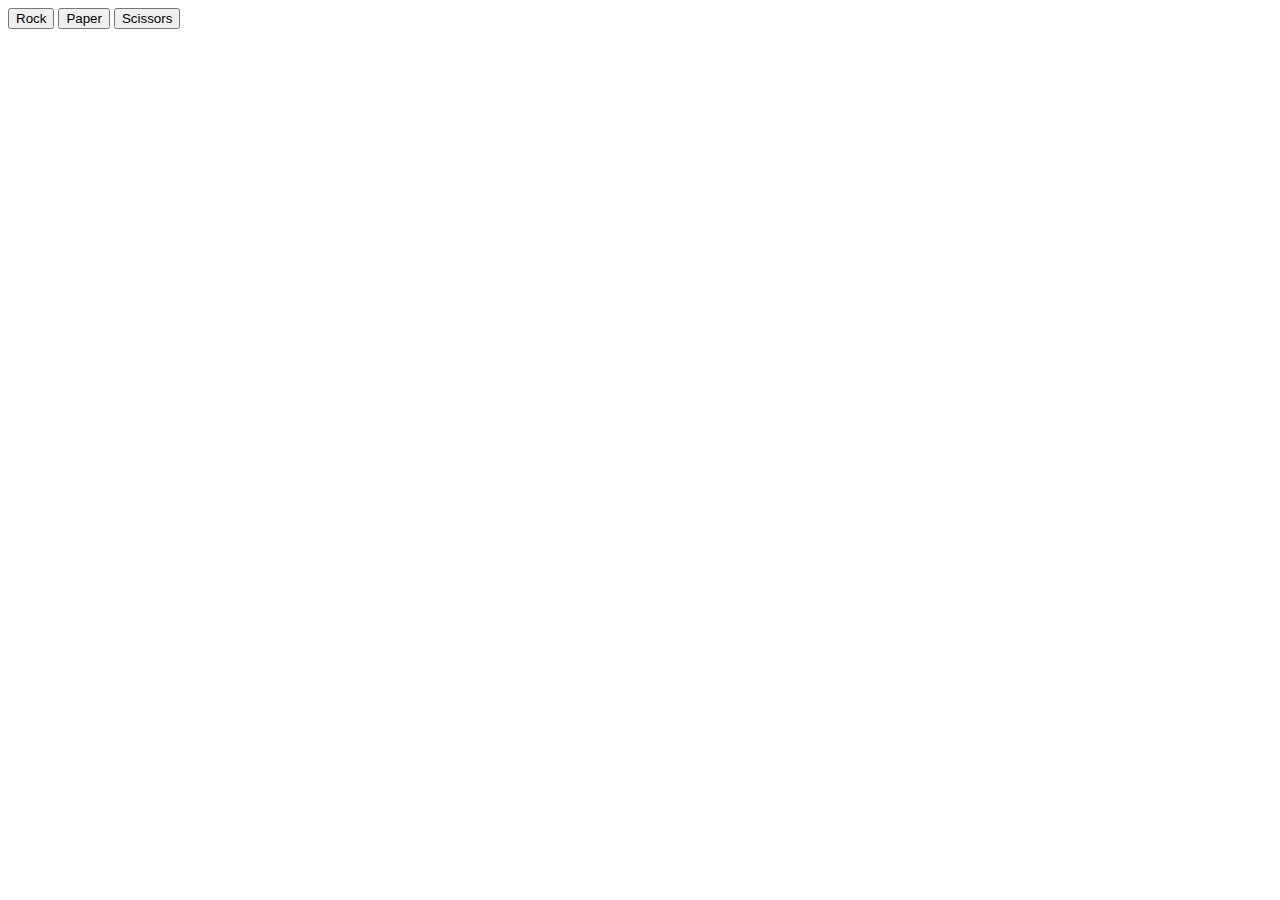
==== rock-paper-scissors.html @ a9cca070 "Create html buttons and add click event listener" ====
<!DOCTYPE html>
<html lang="en">
<head>
    <meta charset="UTF-8">
    <meta http-equiv="X-UA-Compatible" content="IE=edge">
    <meta name="viewport" content="width=device-width, initial-scale=1.0">
    <title>Rock Paper Scissors</title>
    <script src="javascript.js" type="text/javascript" defer></script>
</head>
<body>
    <div id="buttons">
        <button id="rock">Rock</button>
        <button id="paper">Paper</button>
        <button id="scissors">Scissors</button>
        </div>
</body>
</html>
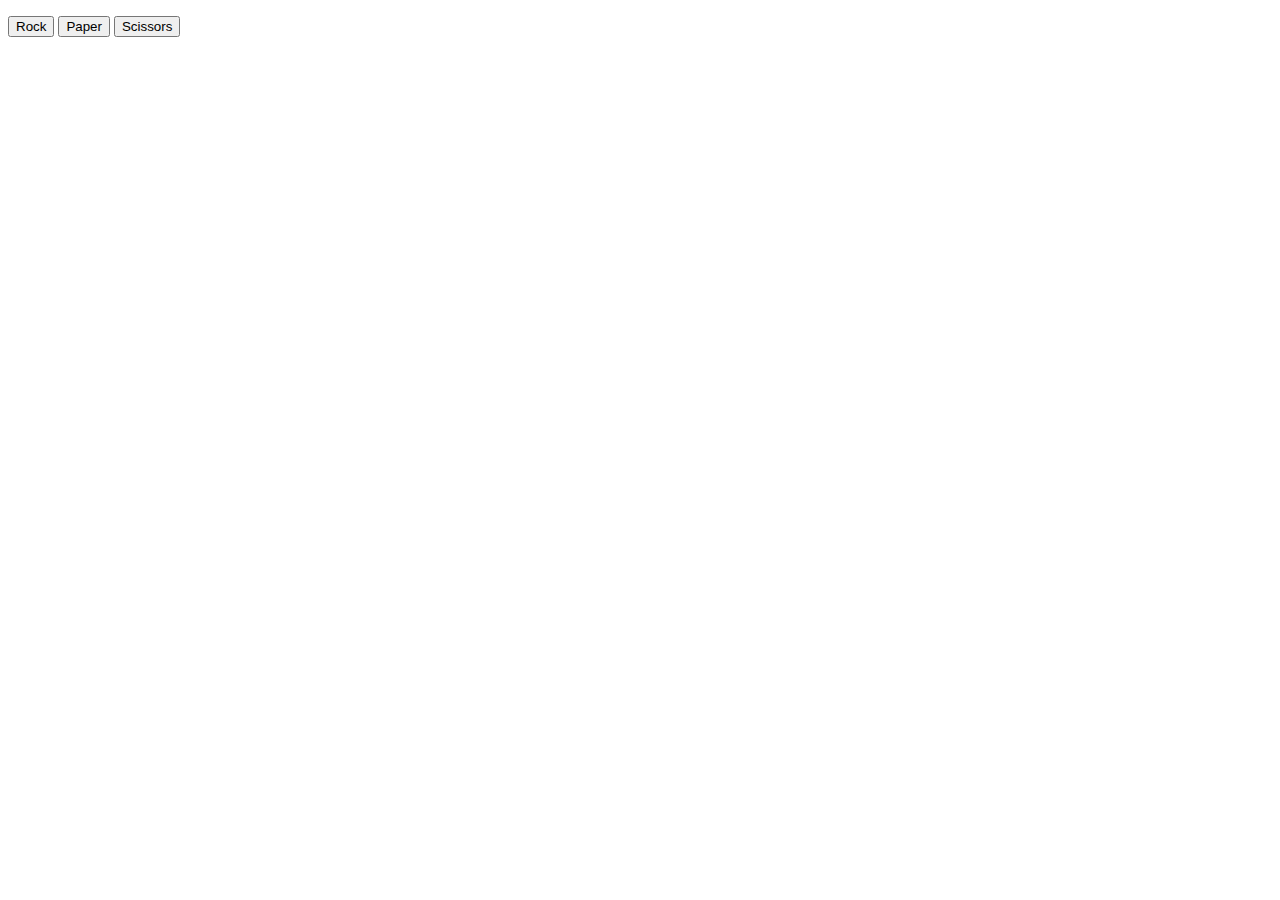
==== commit 547c40a7: "Add the HTML results div and refactor js to output result" ====
--- a/rock-paper-scissors.html
+++ b/rock-paper-scissors.html
@@ -8,6 +8,10 @@
     <script src="javascript.js" type="text/javascript" defer></script>
 </head>
 <body>
+    <div id="results-div">
+        <p id="output"></p>
+    </div>
+
     <div id="buttons">
         <button id="rock">Rock</button>
         <button id="paper">Paper</button>
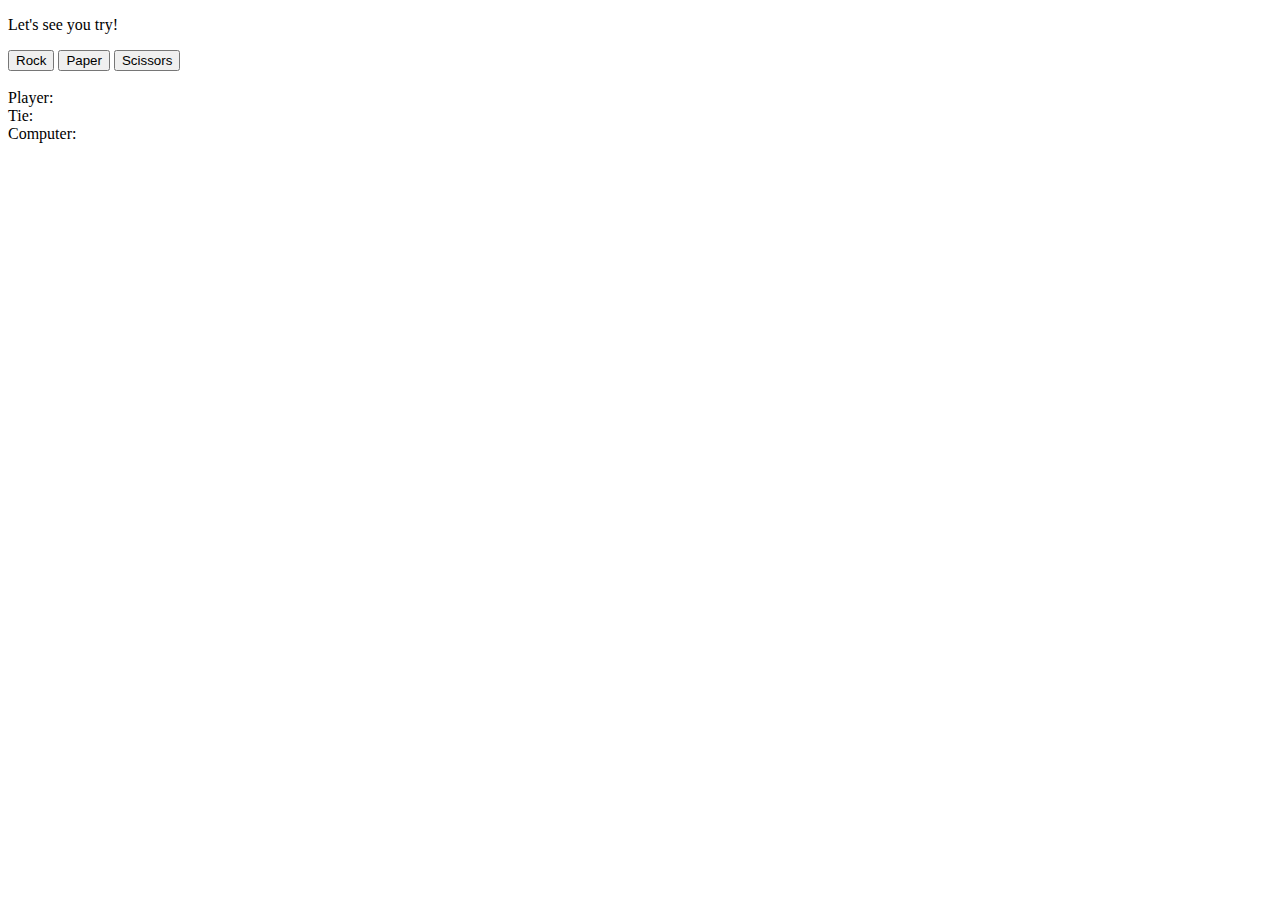
==== commit 71f22f62: "Add div to display scores and refactor the playRound() function" ====
--- a/rock-paper-scissors.html
+++ b/rock-paper-scissors.html
@@ -9,13 +9,19 @@
 </head>
 <body>
     <div id="results-div">
-        <p id="output"></p>
+        <p id="output">Let's see you try!</p>
     </div>
 
     <div id="buttons">
         <button id="rock">Rock</button>
         <button id="paper">Paper</button>
         <button id="scissors">Scissors</button>
-        </div>
+    </div>
+</br>
+    <div id="scores">
+        <div>Player: <span id="player-score"></span></div>
+        <div>Tie: <span id="tie-score"></span></div>
+        <div>Computer: <span id="computer-score"></span></div>
+    </div>
 </body>
 </html>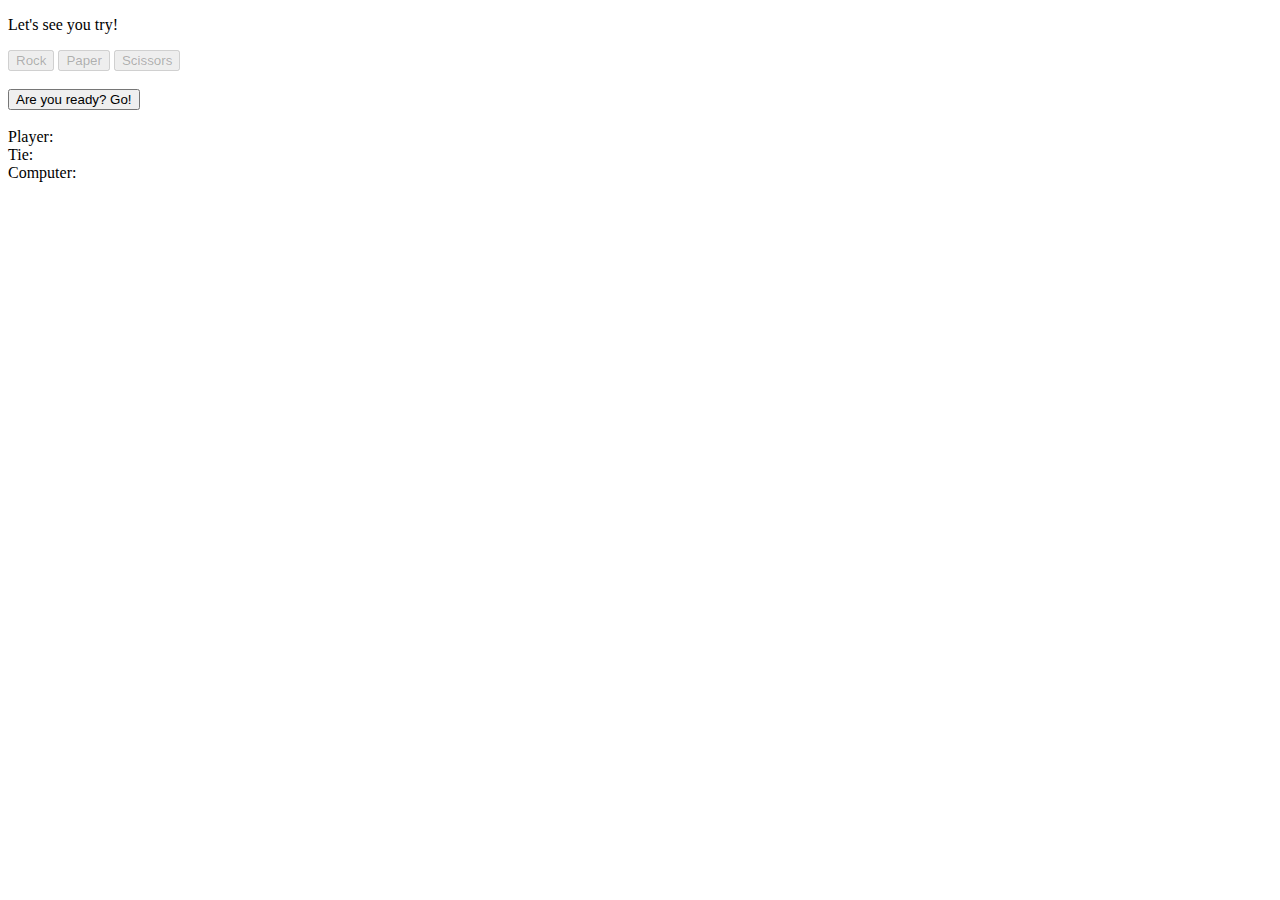
==== commit 1df27c20: "Disable buttons appropriately and create resetGame() function" ====
--- a/rock-paper-scissors.html
+++ b/rock-paper-scissors.html
@@ -18,6 +18,10 @@
         <button id="scissors">Scissors</button>
     </div>
 </br>
+<div>
+    <button id="start-and-reset">Are you ready? Go!</button>
+</div>
+</br>
     <div id="scores">
         <div>Player: <span id="player-score"></span></div>
         <div>Tie: <span id="tie-score"></span></div>
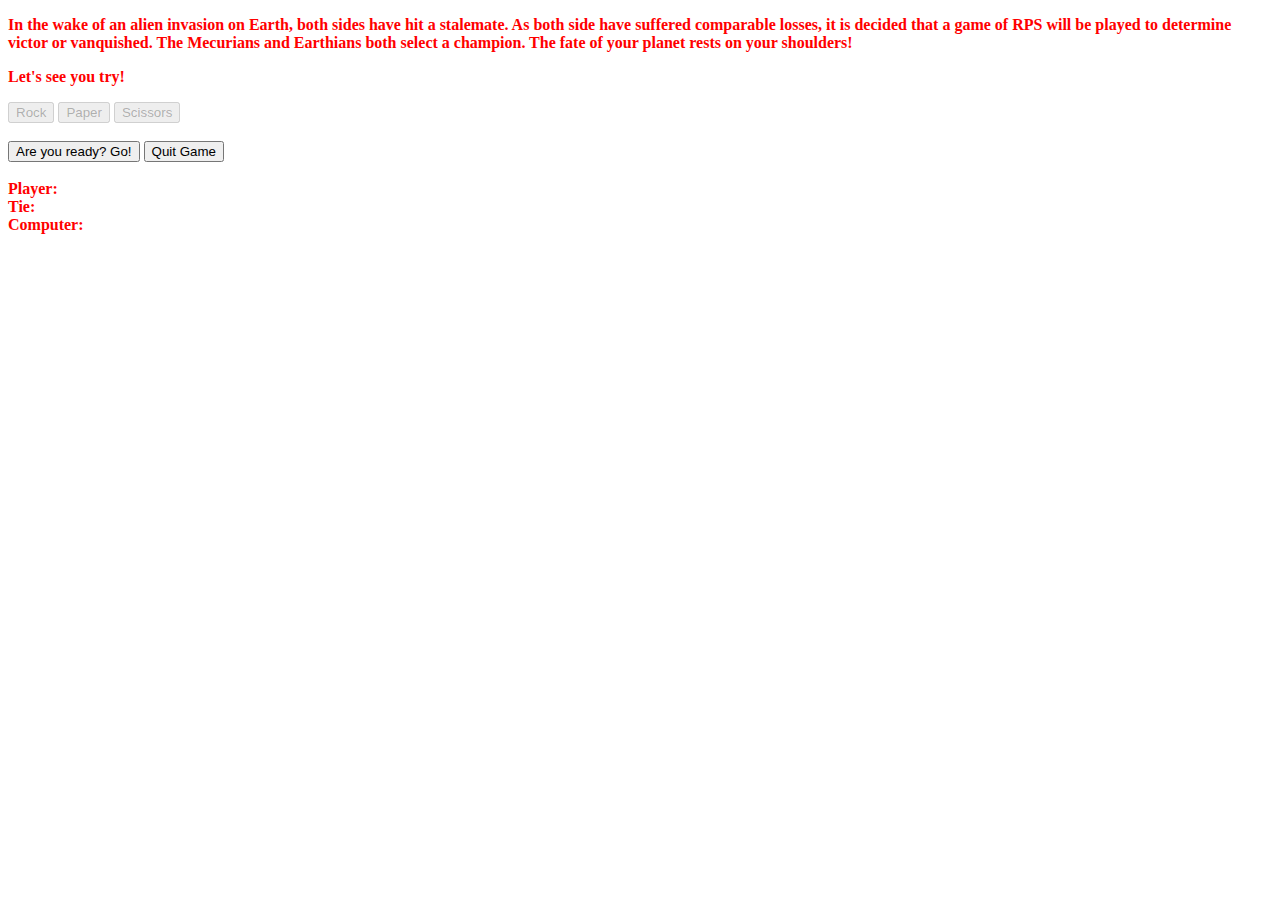
==== commit 5ced18a4: "Add game introduction and start styling" ====
--- a/rock-paper-scissors.html
+++ b/rock-paper-scissors.html
@@ -5,9 +5,16 @@
     <meta http-equiv="X-UA-Compatible" content="IE=edge">
     <meta name="viewport" content="width=device-width, initial-scale=1.0">
     <title>Rock Paper Scissors</title>
+    <link href="style.css" rel="stylesheet">
     <script src="javascript.js" type="text/javascript" defer></script>
 </head>
 <body>
+    <div id="introduction-div"><p>In the wake of an alien invasion on Earth, 
+        both sides have hit a stalemate. As both side have suffered
+        comparable losses, it is decided that a game of RPS will
+        be played to determine victor or vanquished. 
+        The Mecurians and Earthians both select a champion. The fate
+        of your planet rests on your shoulders! </p></div>
     <div id="results-div">
         <p id="output">Let's see you try!</p>
     </div>
@@ -20,6 +27,7 @@
 </br>
 <div>
     <button id="start-and-reset">Are you ready? Go!</button>
+    <button id="player-quit">Quit Game</button>
 </div>
 </br>
     <div id="scores">
--- a/style.css
+++ b/style.css
@@ -0,0 +1,9 @@
+body {
+     background-image: url("images/body-background.jpg");
+     color: red;
+     font-weight: bold;
+}
+
+#buttons {
+    
+}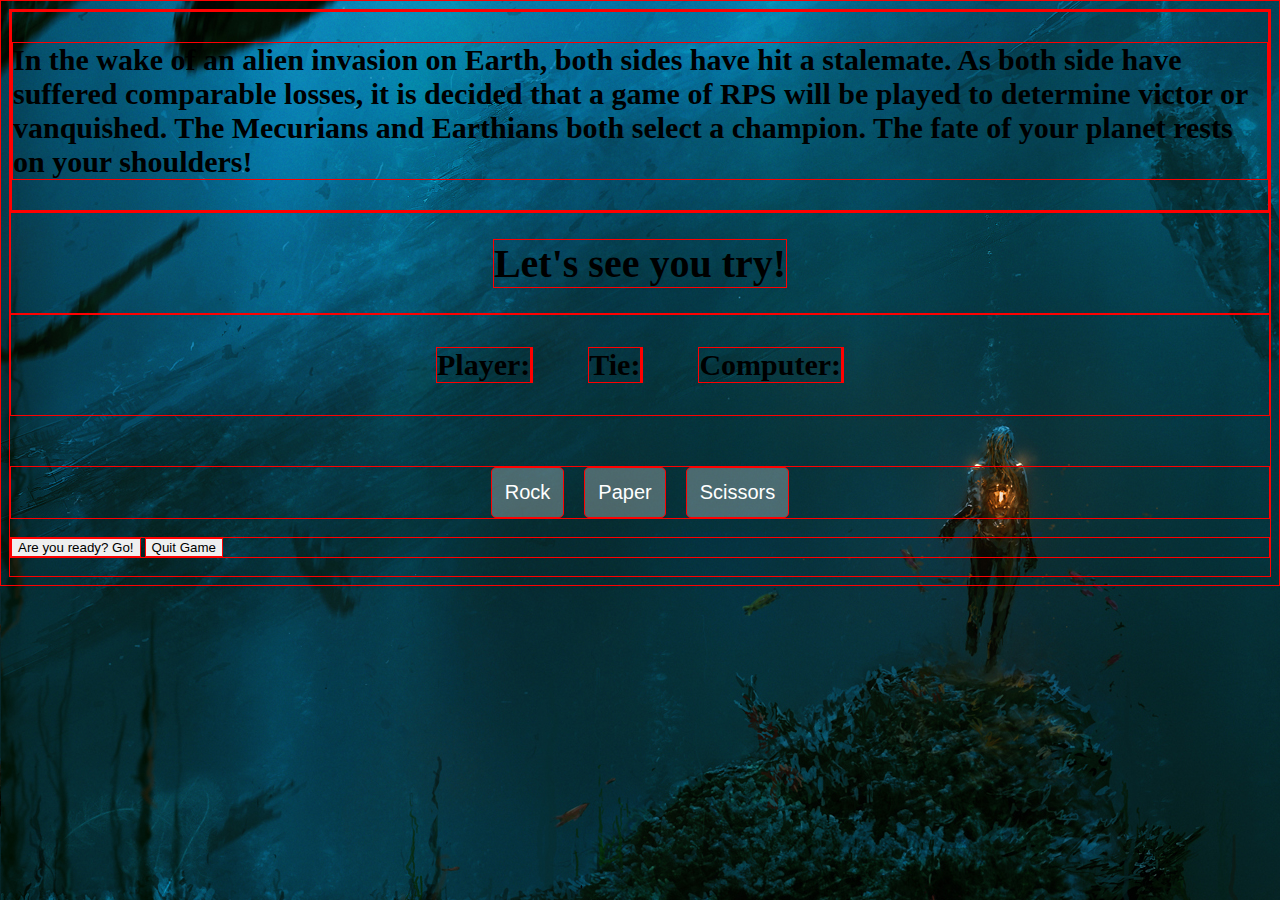
==== commit 7260ddb5: "Start styling the game and edit the enableGameButtons()" ====
--- a/rock-paper-scissors.html
+++ b/rock-paper-scissors.html
@@ -9,31 +9,40 @@
     <script src="javascript.js" type="text/javascript" defer></script>
 </head>
 <body>
-    <div id="introduction-div"><p>In the wake of an alien invasion on Earth, 
+
+    <section id="introduction-section">
+    <div id="introduction-div">
+        <p>In the wake of an alien invasion on Earth, 
         both sides have hit a stalemate. As both side have suffered
         comparable losses, it is decided that a game of RPS will
         be played to determine victor or vanquished. 
         The Mecurians and Earthians both select a champion. The fate
-        of your planet rests on your shoulders! </p></div>
+        of your planet rests on your shoulders! </p>
+    </div>
+    </section>
+
+
     <div id="results-div">
         <p id="output">Let's see you try!</p>
     </div>
 
-    <div id="buttons">
+    <section id="scores">
+        <div>Player: <span id="player-score"></span></div>
+        <div>Tie: <span id="tie-score"></span></div>
+        <div>Computer: <span id="computer-score"></span></div>
+    </section>
+
+    <section id="buttons">
         <button id="rock">Rock</button>
         <button id="paper">Paper</button>
         <button id="scissors">Scissors</button>
-    </div>
+    </section>
 </br>
-<div>
-    <button id="start-and-reset">Are you ready? Go!</button>
-    <button id="player-quit">Quit Game</button>
-</div>
+    <section id="reset-and-quit">
+        <button id="start-and-reset">Are you ready? Go!</button>
+        <button id="player-quit">Quit Game</button>
+    </section>
 </br>
-    <div id="scores">
-        <div>Player: <span id="player-score"></span></div>
-        <div>Tie: <span id="tie-score"></span></div>
-        <div>Computer: <span id="computer-score"></span></div>
-    </div>
+
 </body>
 </html>--- a/style.css
+++ b/style.css
@@ -1,9 +1,49 @@
+* {
+    border: 1px solid red;
+}
+
 body {
      background-image: url("images/body-background.jpg");
-     color: red;
+     /* color: red; */
      font-weight: bold;
 }
 
+#introduction-div p {
+    font-size: 30px;
+}
+
+#results-div {
+    display: flex;
+    align-items: center;
+    justify-content: center;
+    height: 100px;
+}
+
+#results-div p {
+    font-size: 40px;
+}
+
+#scores {
+    display: flex;
+    align-items: center;
+    justify-content: center;
+    gap: 55px;
+    height: 100px;
+    font-size: 30px;
+}
+
 #buttons {
-    
-}+    display: flex;
+    align-items: center;
+    justify-content: center;
+    gap: 20px;
+    margin-top: 50px;
+}
+
+#buttons button {
+    padding: 13px;
+    font-size: 20px;
+    border-radius: 5px;
+    /* background: red; */
+    color: white;
+}
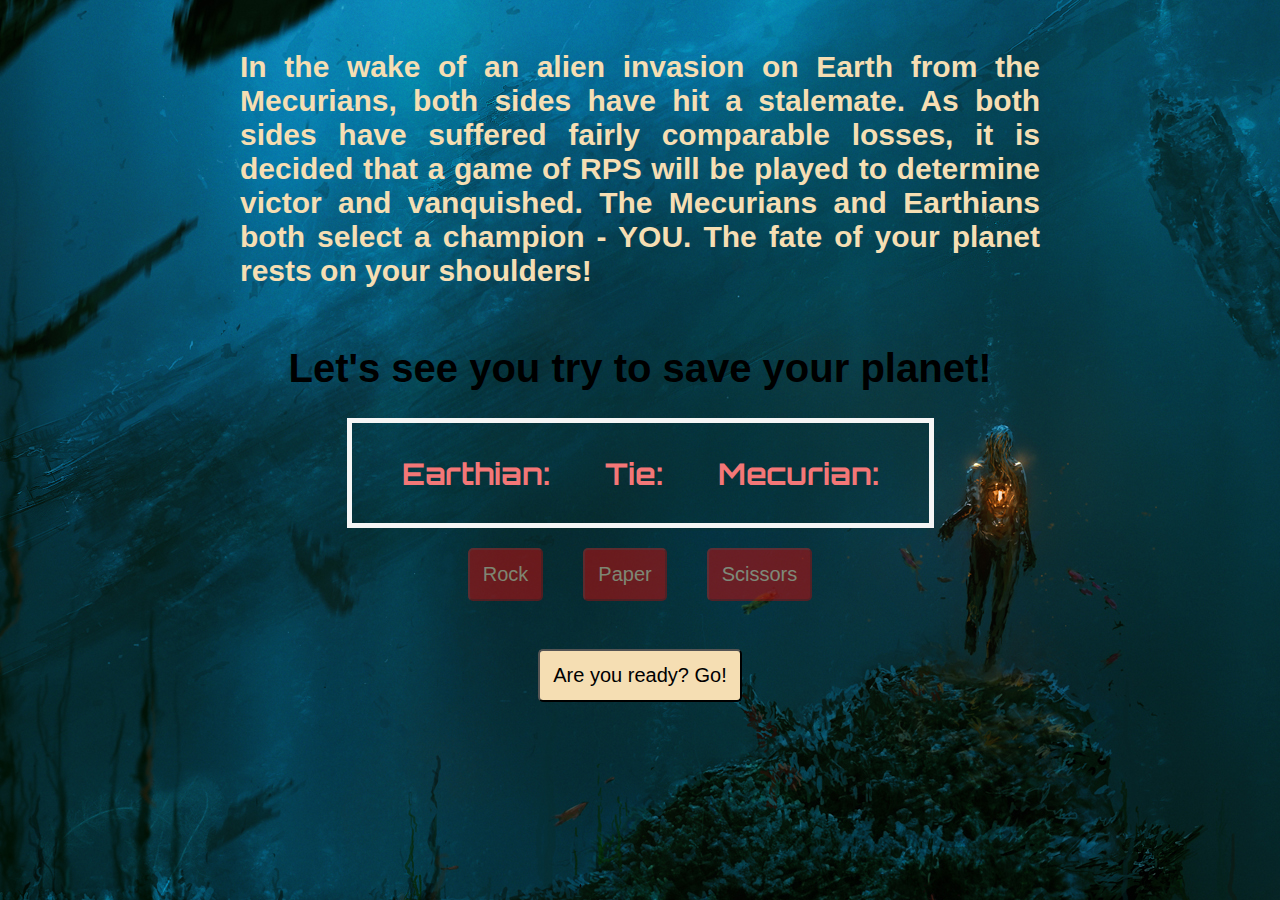
==== commit ab5ef3f4: "Add new font for the body and #scores" ====
--- a/rock-paper-scissors.html
+++ b/rock-paper-scissors.html
@@ -6,30 +6,31 @@
     <meta name="viewport" content="width=device-width, initial-scale=1.0">
     <title>Rock Paper Scissors</title>
     <link href="style.css" rel="stylesheet">
+    <link href='https://fonts.googleapis.com/css?family=Orbitron' rel='stylesheet' type='text/css'>
     <script src="javascript.js" type="text/javascript" defer></script>
 </head>
 <body>
 
     <section id="introduction-section">
     <div id="introduction-div">
-        <p>In the wake of an alien invasion on Earth, 
-        both sides have hit a stalemate. As both side have suffered
+        <p>In the wake of an alien invasion on Earth from the Mecurians, 
+        both sides have hit a stalemate. As both sides have suffered fairly
         comparable losses, it is decided that a game of RPS will
-        be played to determine victor or vanquished. 
-        The Mecurians and Earthians both select a champion. The fate
+        be played to determine victor and vanquished. 
+        The Mecurians and Earthians both select a champion - YOU. The fate
         of your planet rests on your shoulders! </p>
     </div>
     </section>
 
 
     <div id="results-div">
-        <p id="output">Let's see you try!</p>
+        <p id="output">Let's see you try to save your planet!</p>
     </div>
 
     <section id="scores">
-        <div>Player: <span id="player-score"></span></div>
+        <div class="human">Earthian: <span id="player-score"></span></div>
         <div>Tie: <span id="tie-score"></span></div>
-        <div>Computer: <span id="computer-score"></span></div>
+        <div class="computer">Mecurian: <span id="computer-score"></span></div>
     </section>
 
     <section id="buttons">
@@ -40,7 +41,7 @@
 </br>
     <section id="reset-and-quit">
         <button id="start-and-reset">Are you ready? Go!</button>
-        <button id="player-quit">Quit Game</button>
+        <!-- <button id="player-quit">Quit Game</button> -->
     </section>
 </br>
 
--- a/style.css
+++ b/style.css
@@ -1,15 +1,32 @@
 * {
-    border: 1px solid red;
+    /* border: 1px solid red; */
 }
 
 body {
      background-image: url("images/body-background.jpg");
-     /* color: red; */
      font-weight: bold;
+     display: flex;
+     flex-direction: column;
+     justify-content: center;
+     align-items: center;
+     margin-top: 0;
+     margin-bottom: 0;
+     font-family:'Trebuchet MS', 'Lucida Sans Unicode', 'Lucida Grande', 'Lucida Sans', Arial, sans-serif
+     
+}
+
+#introduction-section {
+    margin-top: 20px;
+    width: 800px;
+  
 }
 
 #introduction-div p {
     font-size: 30px;
+    margin-bottom: 30px;
+    text-align: justify;
+    color: wheat;
+    
 }
 
 #results-div {
@@ -17,11 +34,12 @@
     align-items: center;
     justify-content: center;
     height: 100px;
+    
 }
 
 #results-div p {
     font-size: 40px;
-}
+}  
 
 #scores {
     display: flex;
@@ -30,20 +48,73 @@
     gap: 55px;
     height: 100px;
     font-size: 30px;
+    padding: 0 50px;
+    color: rgb(243, 119, 119);
+    border: 5px solid whitesmoke;
+    font-family: 'Orbitron', sans-serif;
 }
 
 #buttons {
     display: flex;
     align-items: center;
     justify-content: center;
-    gap: 20px;
-    margin-top: 50px;
+    gap: 40px;
+    margin-top: 20px;
 }
 
 #buttons button {
     padding: 13px;
     font-size: 20px;
     border-radius: 5px;
-    /* background: red; */
+    background-color: rgb(206, 11, 11);
+    color: rgb(241, 210, 153);
+}
+
+#buttons button:hover {
+    color: rgb(244, 236, 230);
+}
+
+#buttons button:active {
     color: white;
+    -webkit-box-shadow: inset 0px 0px 5px #c1c1c1;
+     -moz-box-shadow: inset 0px 0px 5px #c1c1c1;
+          box-shadow: inset 0px 0px 5px #c1c1c1;
+    outline: none;
 }
+
+ #buttons button:disabled {
+    color: wheat;
+    opacity: 0.5;
+    cursor: not-allowed;
+}
+
+#reset-and-quit {
+    display: flex;
+    align-items: center;
+    justify-content: center;
+    gap: 30px;
+    margin-top: 30px;
+}
+
+#reset-and-quit button {
+    padding: 13px;
+    font-size: 20px;
+    border-radius: 5px;
+    background-color: wheat;
+    color: black
+}
+
+#reset-and-quit button:active {
+    color: white;
+    -webkit-box-shadow: inset 0px 0px 5px #c1c1c1;
+     -moz-box-shadow: inset 0px 0px 5px #c1c1c1;
+          box-shadow: inset 0px 0px 5px #c1c1c1;
+    outline: none;
+}
+
+ #reset-and-quit button:disabled {
+    background-color:  rgb(107, 96, 76);
+    color: white;
+    opacity: 0.5;
+    cursor: not-allowed;
+}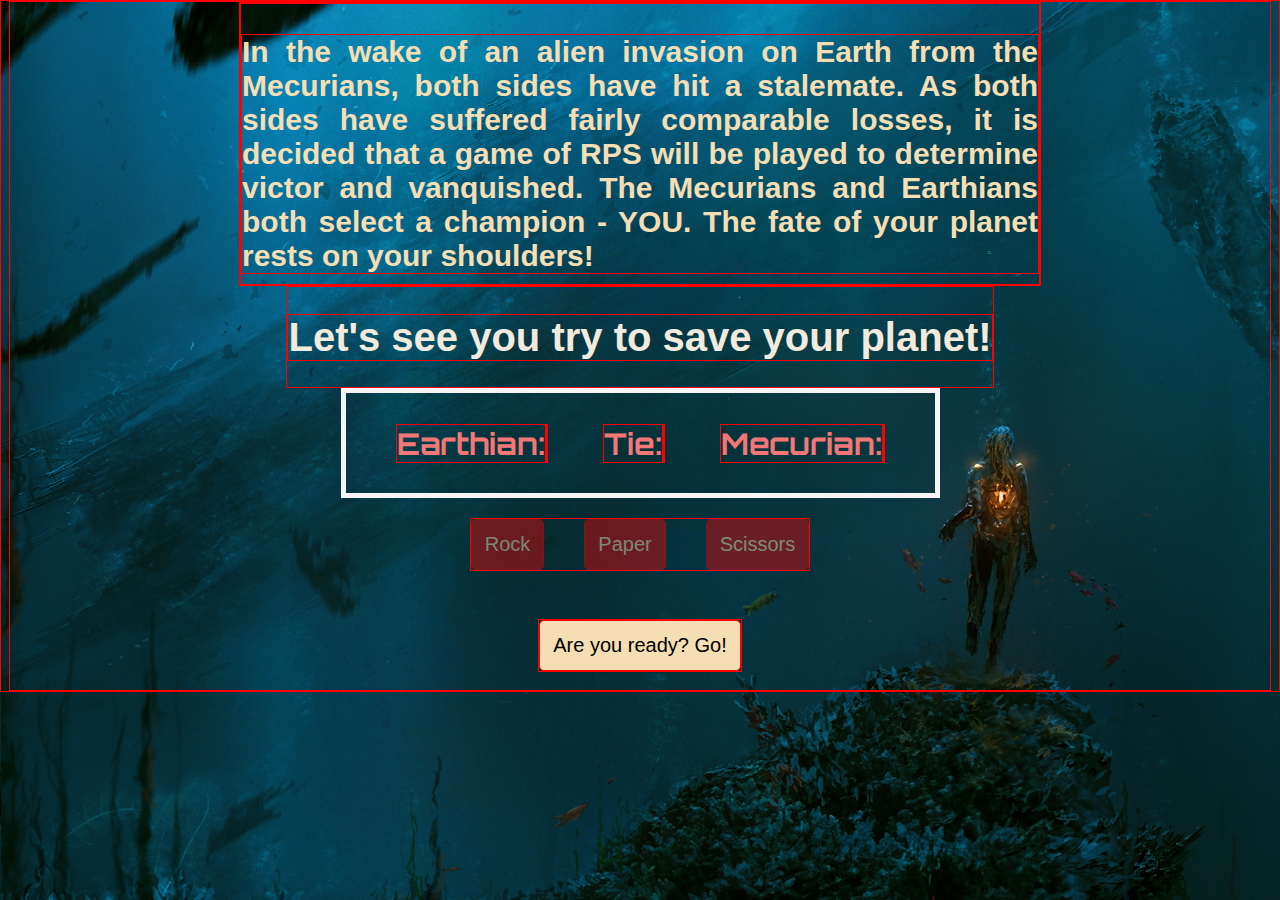
==== commit b59ae015: "Rename index.html to rock-paper-scissors.html" ====
--- a/rock-paper-scissors.html
+++ b/rock-paper-scissors.html
@@ -46,4 +46,4 @@
 </br>
 
 </body>
-</html>+</html>
--- a/style.css
+++ b/style.css
@@ -1,5 +1,5 @@
 * {
-    /* border: 1px solid red; */
+    border: 1px solid red;
 }
 
 body {
@@ -16,14 +16,13 @@
 }
 
 #introduction-section {
-    margin-top: 20px;
     width: 800px;
   
 }
 
 #introduction-div p {
     font-size: 30px;
-    margin-bottom: 30px;
+    margin-bottom: 10px;
     text-align: justify;
     color: wheat;
     
@@ -39,7 +38,8 @@
 
 #results-div p {
     font-size: 40px;
-}  
+    color: rgb(241, 234, 221);
+}
 
 #scores {
     display: flex;
